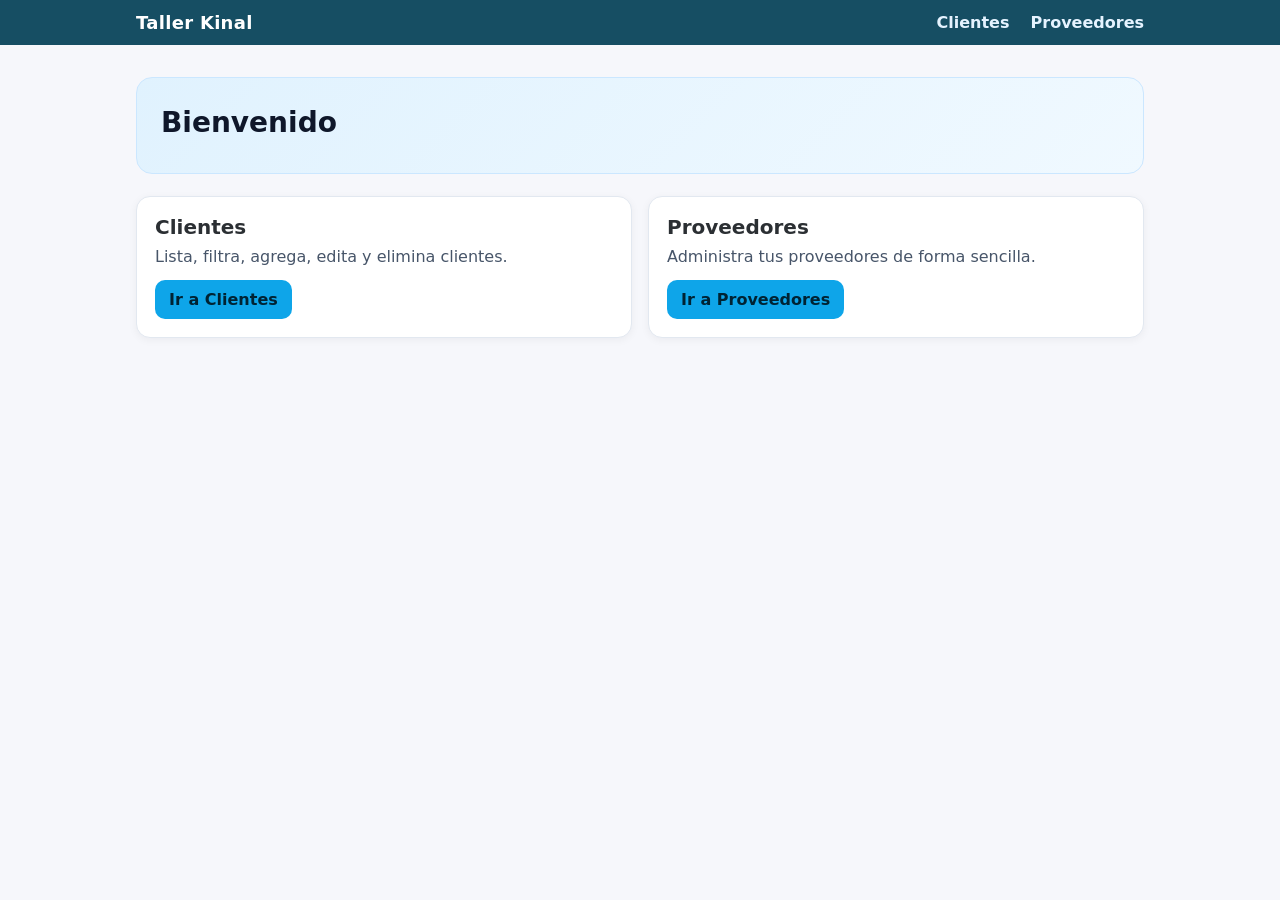
==== src/main/resources/META-INF/resources/index.html @ 2b8ff7ed "Vistas terminadas de proveedor y cliente" ====
<!DOCTYPE html>
<html lang="es">
<head>
  <meta charset="UTF-8" />
  <meta name="viewport" content="width=device-width, initial-scale=1.0" />
  <title>Inicio | Taller Kinal</title>
  <link rel="stylesheet" href="css/app.css" />
</head>
<body>
  <header class="topbar">
    <nav class="topbar-inner">
      <a class="brand" href="index.html">Taller Kinal</a>
      <div class="links">
        <a href="cliente.xhtml">Clientes</a>
        <a href="proveedor.xhtml">Proveedores</a>
      </div>
    </nav>
  </header>

  <main class="container">
    <section class="hero">
      <h1 class="hero-title">Bienvenido</h1>
    </section>

    <section class="cards">
      <article class="card">
        <h2>Clientes</h2>
        <p>Lista, filtra, agrega, edita y elimina clientes.</p>
        <a class="card-btn" href="cliente.xhtml">Ir a Clientes</a>
      </article>
      <article class="card">
        <h2>Proveedores</h2>
        <p>Administra tus proveedores de forma sencilla.</p>
        <a class="card-btn" href="proveedor.xhtml">Ir a Proveedores</a>
      </article>
    </section>
  </main>
</body>
</html>
---- src/main/resources/META-INF/resources/css/app.css ----
/* Estilos base */
* { box-sizing: border-box; }
body { background: #f6f7fb; color: #2b2f33; margin: 0; font-family: system-ui, -apple-system, Segoe UI, Roboto, Arial, sans-serif; }
.page-title { margin: 16px 0 8px; font-size: 22px; font-weight: 700; }

a { color: #0ea5e9; text-decoration: none; }
a:hover { text-decoration: underline; }

/* Menú superior (PrimeFaces) */
.top-menubar { border: none; border-radius: 10px; margin: 12px 0 4px; background: #164e63; color: #fff; }
.top-menubar .ui-menuitem-link { color: #e5f3ff !important; font-weight: 600; }
.top-menubar .ui-menuitem-link .ui-menuitem-icon { color: #c6e6ff !important; }
.top-menubar .ui-button { border: none; background: #0ea5e9; color: #002333; font-weight: 700; }
.top-menubar .ui-button:hover { background: #38bdf8; }

/* Topbar simple (index.html) */
.topbar { background: #164e63; color: #e5f3ff; position: sticky; top: 0; z-index: 10; }
.topbar-inner { max-width: 1040px; margin: 0 auto; display: flex; align-items: center; justify-content: space-between; padding: 12px 16px; }
.topbar .brand { color: #fff; font-weight: 800; letter-spacing: .3px; font-size: 18px; text-decoration: none; }
.topbar .links a { color: #e5f3ff; font-weight: 600; margin-left: 16px; }
.topbar .links a:hover { color: #ffffff; text-decoration: underline; }

/* Layout index */
.container { max-width: 1040px; margin: 0 auto; padding: 16px; }
.hero { background: linear-gradient(135deg, #e0f2fe 0%, #f0f9ff 100%); border: 1px solid #cbe7ff; border-radius: 16px; padding: 28px 24px; margin: 16px 0 22px; }
.hero-title { margin: 0 0 6px; font-size: 28px; font-weight: 800; color: #0f172a; }
.hero-subtitle { margin: 0; font-size: 16px; color: #334155; }

.cards { display: grid; grid-template-columns: repeat(auto-fit, minmax(240px, 1fr)); gap: 16px; }
.card { background: #ffffff; border: 1px solid #e2e8f0; border-radius: 14px; padding: 18px; box-shadow: 0 2px 8px rgba(15,23,42,0.05); }
.card h2 { margin: 0 0 8px; font-size: 20px; }
.card p { margin: 0 0 14px; color: #475569; }
.card-btn { display: inline-block; background: #0ea5e9; color: #002333; font-weight: 700; padding: 10px 14px; border-radius: 10px; text-decoration: none; }
.card-btn:hover { background: #38bdf8; text-decoration: none; }

/* Formularios */
.form-grid { gap: 10px; }
.label { font-weight: 600; opacity: .85; }

/* Toolbars y filtros */
.table-toolbar { background: transparent; border: none; padding: 0; margin: 8px 0; }
.toolbar-label { margin-right: 8px; font-weight: 600; opacity: .85; }
.global-filter { min-width: 260px; }

/* Tablas */
.ui-datatable, .ui-datatable .ui-datatable-tablewrapper table { border-radius: 10px; overflow: hidden; }
.ui-datatable .ui-datatable-header, .ui-datatable .ui-datatable-footer { border: none; }
.ui-datatable .ui-paginator { border: none; background: transparent; }
.ui-datatable .ui-datatable-data > tr > td { vertical-align: middle; }

/* Paneles */
.ui-panel { border-radius: 12px; overflow: hidden; }
.ui-panel .ui-panel-titlebar { font-weight: 700; }

/* Botones */
.ui-button-danger { background: #ef4444; border: none; }
.ui-button-danger:hover { background: #dc2626; }
.ui-button-info { background: #22c55e; border: none; }
.ui-button-info:hover { background: #16a34a; }
.ui-button-success { background: #0ea5e9; border: none; }
.ui-button-success:hover { background: #0284c7; }
.ui-button-secondary { background: #6b7280; border: none; }
.ui-button-secondary:hover { background: #4b5563; }
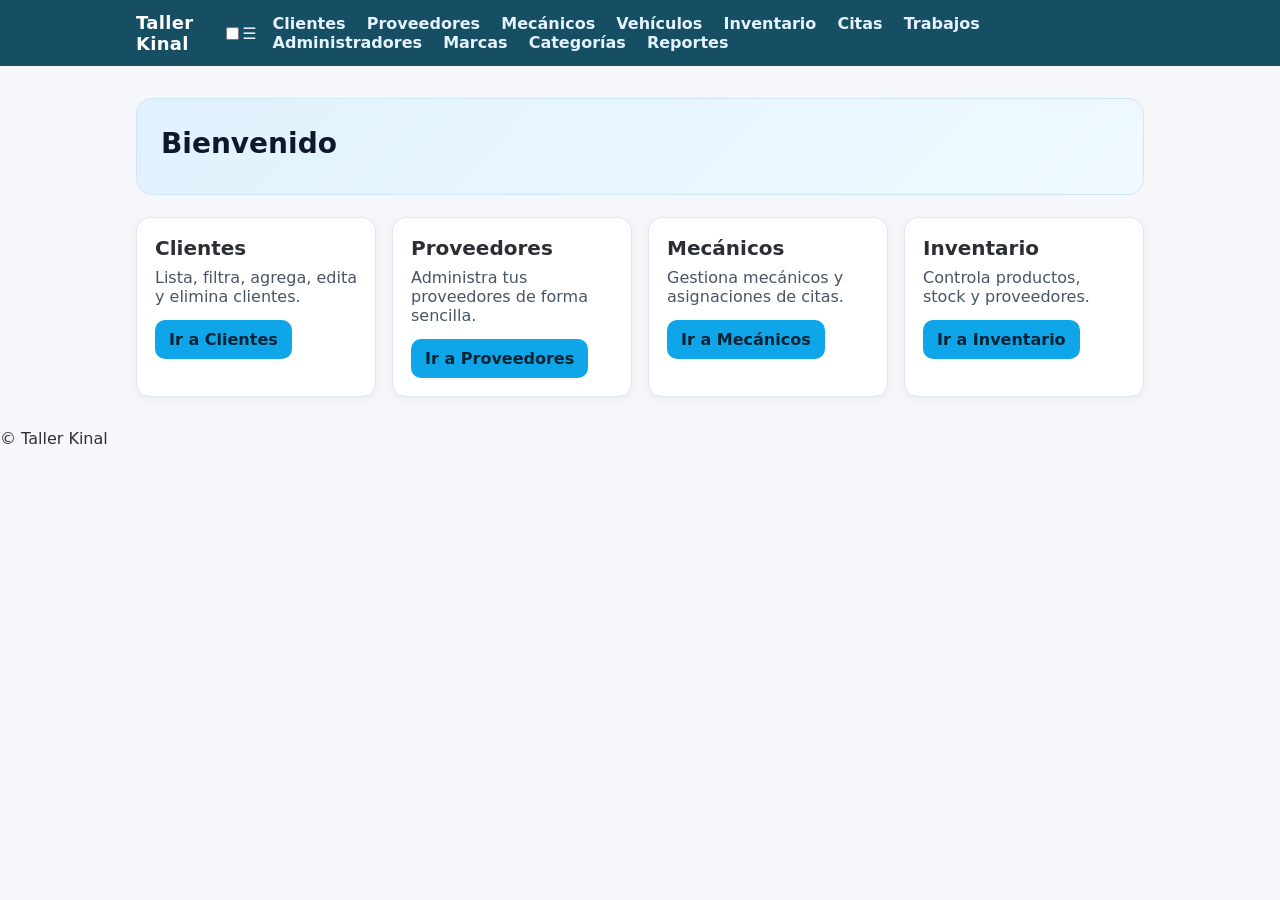
==== commit 995305f8: "Se crearon las vistas crud de varias entidades" ====
--- a/src/main/resources/META-INF/resources/index.html
+++ b/src/main/resources/META-INF/resources/index.html
@@ -10,9 +10,20 @@
   <header class="topbar">
     <nav class="topbar-inner">
       <a class="brand" href="index.html">Taller Kinal</a>
+      <input id="menuToggle" type="checkbox" />
+      <label class="menuIcon" for="menuToggle">☰</label>
       <div class="links">
         <a href="cliente.xhtml">Clientes</a>
         <a href="proveedor.xhtml">Proveedores</a>
+        <a href="mecanicos.xhtml">Mecánicos</a>
+        <a href="vehiculos.xhtml">Vehículos</a>
+        <a href="inventario.xhtml">Inventario</a>
+        <a href="cita.xhtml">Citas</a>
+        <a href="trabajos_realizados.xhtml">Trabajos</a>
+        <a href="administradores.xhtml">Administradores</a>
+        <a href="marca_producto.xhtml">Marcas</a>
+        <a href="categoria_producto.xhtml">Categorías</a>
+        <a href="reportes.xhtml">Reportes</a>
       </div>
     </nav>
   </header>
@@ -33,7 +44,21 @@
         <p>Administra tus proveedores de forma sencilla.</p>
         <a class="card-btn" href="proveedor.xhtml">Ir a Proveedores</a>
       </article>
+      <article class="card">
+        <h2>Mecánicos</h2>
+        <p>Gestiona mecánicos y asignaciones de citas.</p>
+        <a class="card-btn" href="mecanicos.xhtml">Ir a Mecánicos</a>
+      </article>
+      <article class="card">
+        <h2>Inventario</h2>
+        <p>Controla productos, stock y proveedores.</p>
+        <a class="card-btn" href="inventario.xhtml">Ir a Inventario</a>
+      </article>
     </section>
   </main>
+
+  <footer class="footer">
+    <p>&copy; Taller Kinal</p>
+  </footer>
 </body>
 </html>
